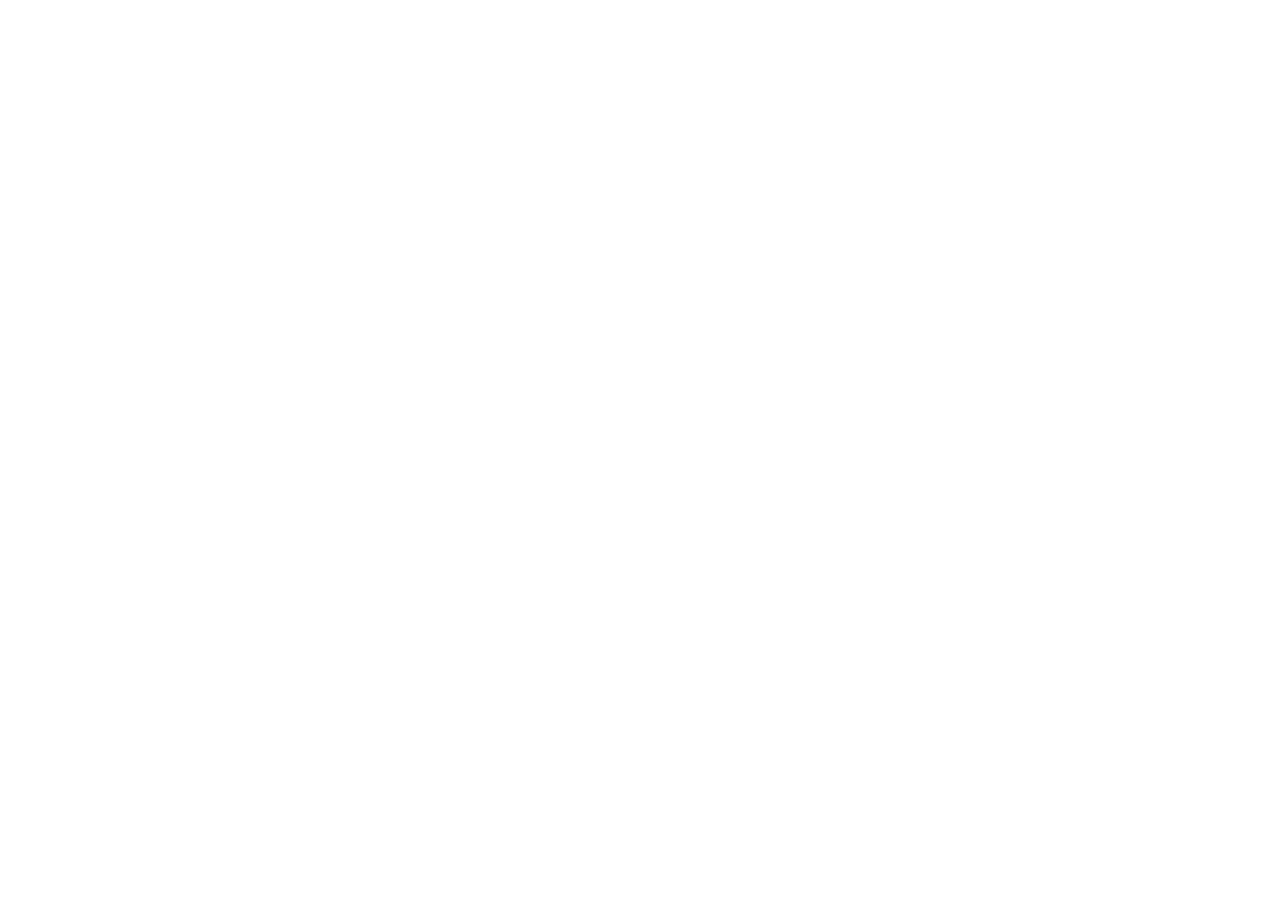
==== parallaxWebsite/index.html @ 82a9b636 "basicProjects" ====
<!DOCTYPE html>
<html lang="en">
<head>
    <meta charset="UTF-8">
    <meta name="viewport" content="width=device-width, initial-scale=1.0">
    <title>Document</title>
    <link rel="stylesheet" href="style.css">
</head>
<body>
    

</body>
</html>
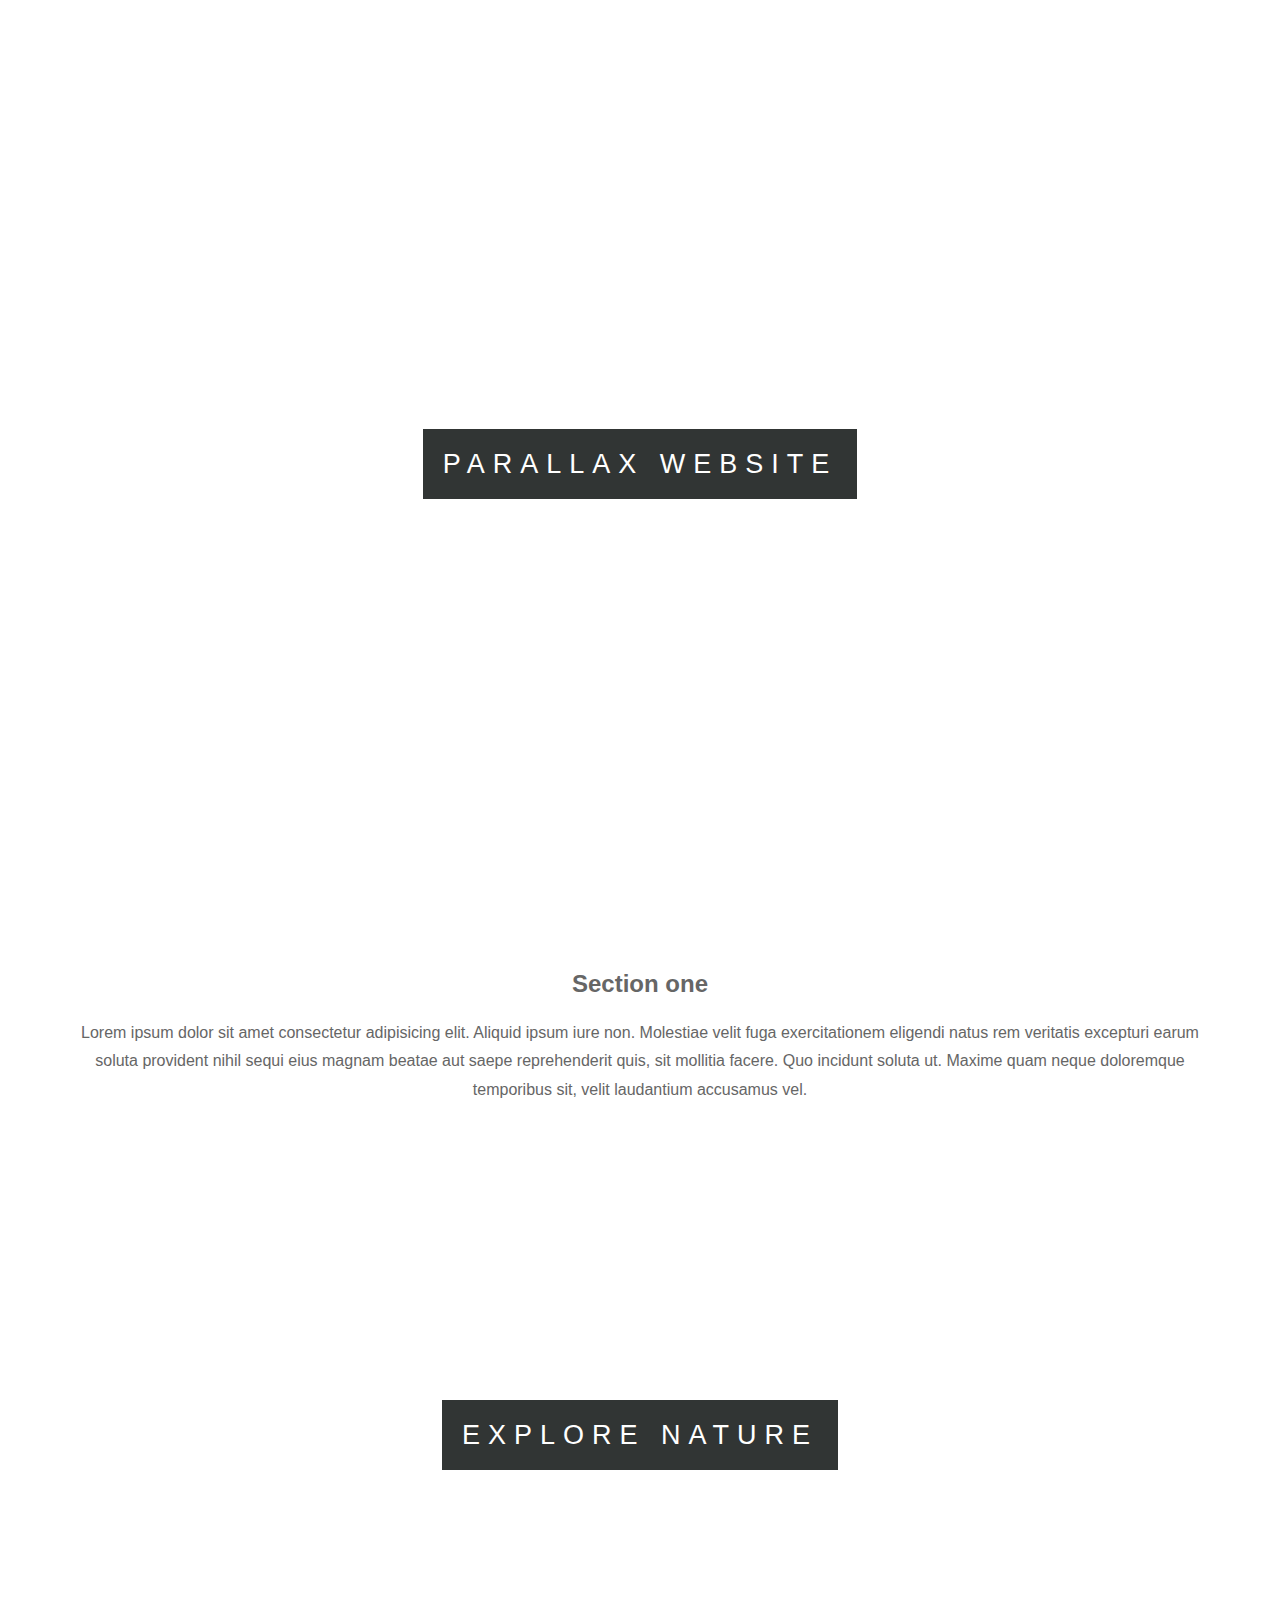
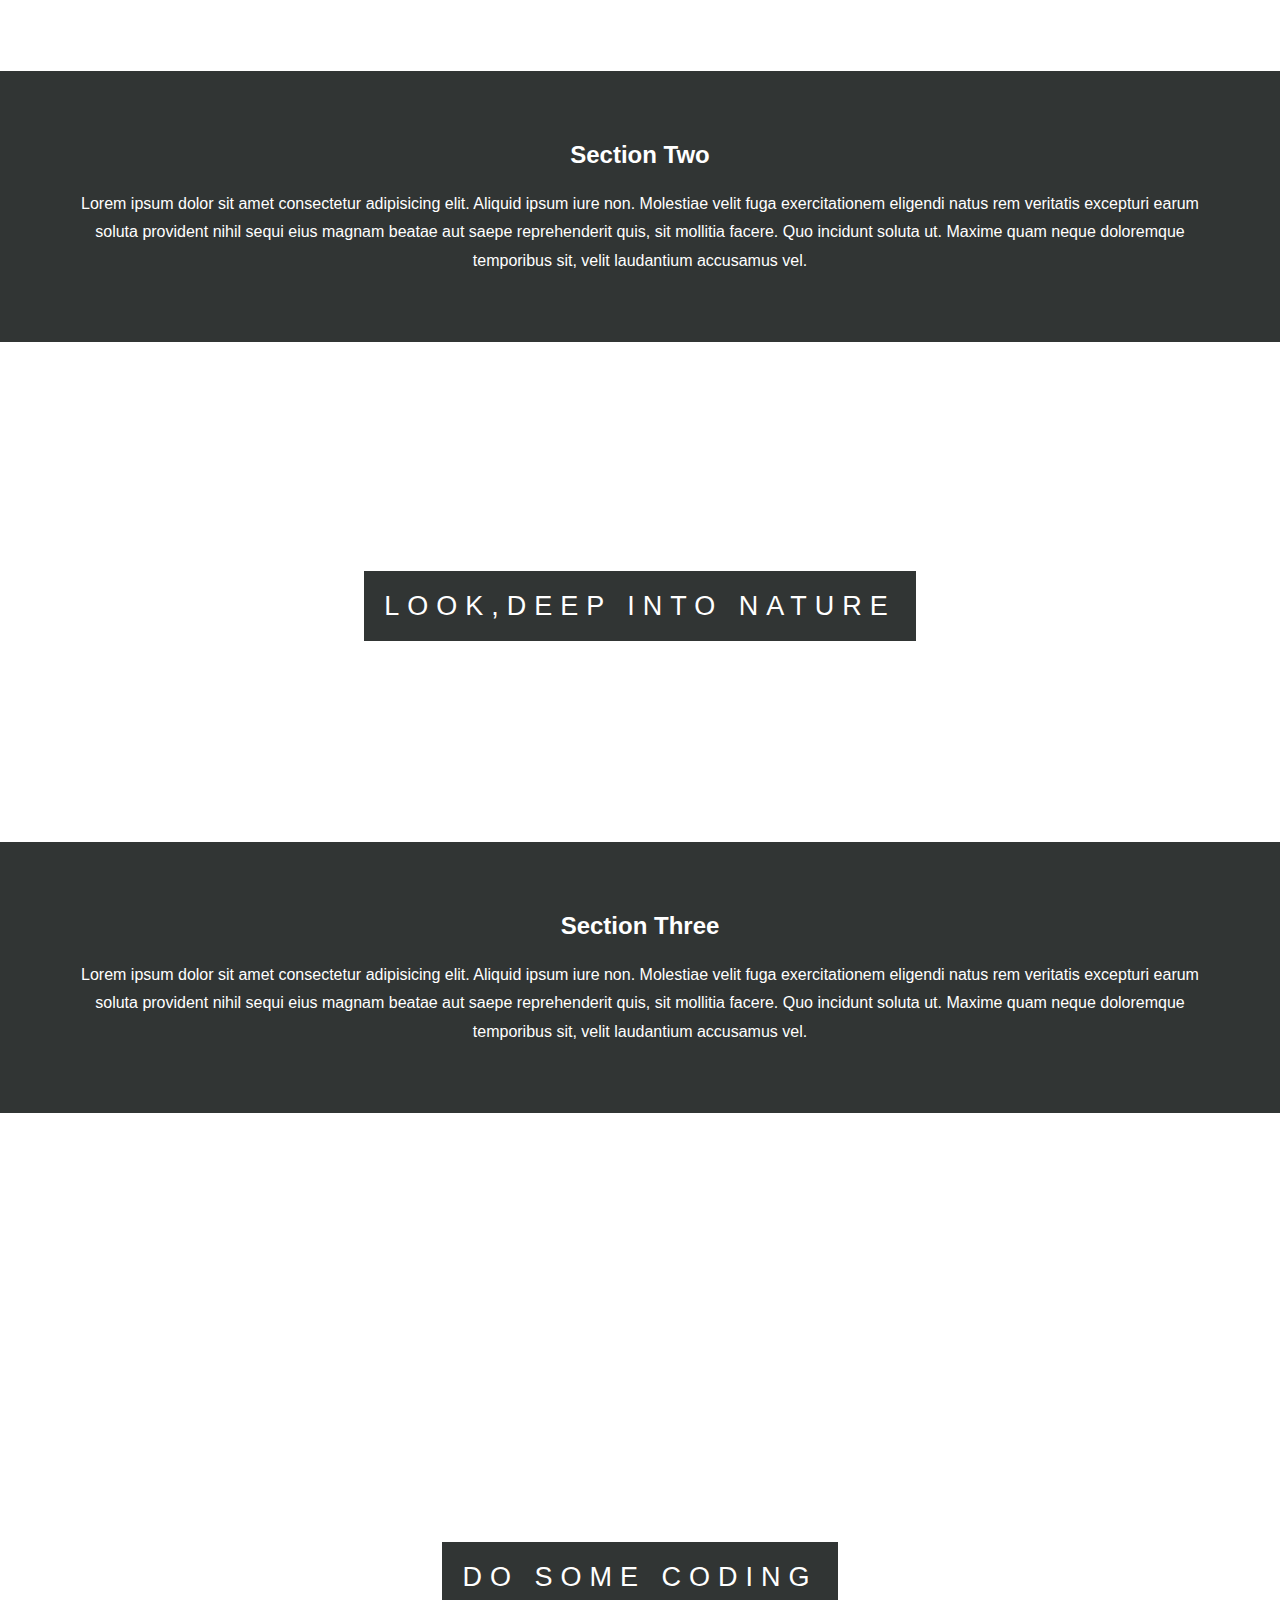
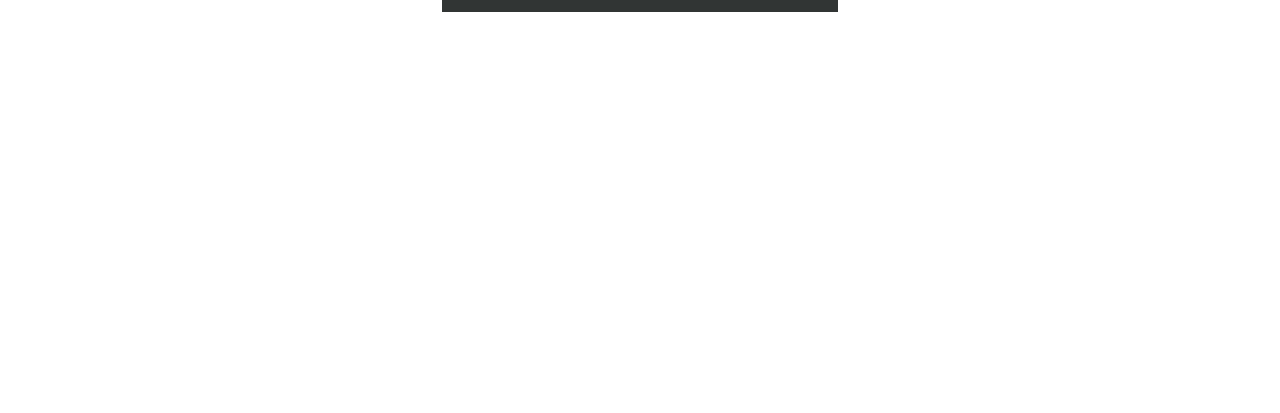
==== commit ec5689d5: "build newWEbPage" ====
--- a/parallaxWebsite/index.html
+++ b/parallaxWebsite/index.html
@@ -3,11 +3,79 @@
 <head>
     <meta charset="UTF-8">
     <meta name="viewport" content="width=device-width, initial-scale=1.0">
-    <title>Document</title>
+    <title>Parallax Website</title>
     <link rel="stylesheet" href="style.css">
 </head>
 <body>
     
+        <section class="pimg1">
+                <div class="ptext">
+                    <span class="textBg">Parallax Website</span>
 
+                </div>
+
+
+        </section>
+
+        <section class="section section-light">
+            <h2>Section one</h2>
+
+            <p>
+                Lorem ipsum dolor sit amet consectetur adipisicing elit. Aliquid ipsum iure non. Molestiae velit fuga exercitationem eligendi natus rem veritatis excepturi earum soluta provident nihil sequi eius magnam beatae aut saepe reprehenderit quis, sit mollitia facere. Quo incidunt soluta ut. Maxime quam neque doloremque temporibus sit, velit laudantium accusamus vel.
+            </p>
+
+        </section>
+
+
+        <section class="pimg2">
+            <div class="ptext">
+                <span class="textBg">Explore Nature</span>
+
+            </div>
+
+
+    </section> 
+
+            <section class="section section-dark">
+                <h2>Section Two</h2>
+
+                <p>
+                    Lorem ipsum dolor sit amet consectetur adipisicing elit. Aliquid ipsum iure non. Molestiae velit fuga exercitationem eligendi natus rem veritatis excepturi earum soluta provident nihil sequi eius magnam beatae aut saepe reprehenderit quis, sit mollitia facere. Quo incidunt soluta ut. Maxime quam neque doloremque temporibus sit, velit laudantium accusamus vel.
+                </p>
+
+            </section>
+
+            <section class="pimg3">
+                <div class="ptext">
+                    <span class="textBg">Look,Deep into Nature</span>
+    
+                </div>
+    
+    
+        </section> 
+
+
+        <section class="section section-dark">
+            <h2>Section Three</h2>
+
+            <p>
+                Lorem ipsum dolor sit amet consectetur adipisicing elit. Aliquid ipsum iure non. Molestiae velit fuga exercitationem eligendi natus rem veritatis excepturi earum soluta provident nihil sequi eius magnam beatae aut saepe reprehenderit quis, sit mollitia facere. Quo incidunt soluta ut. Maxime quam neque doloremque temporibus sit, velit laudantium accusamus vel.
+            </p>
+
+        </section>
+
+
+        <section class="pimg1">
+            <div class="ptext">
+                <span class="textBg">Do some coding</span>
+
+            </div>
+
+
+    </section>
+
+
+    
+ 
 </body>
 </html>--- a/parallaxWebsite/style.css
+++ b/parallaxWebsite/style.css
@@ -0,0 +1,64 @@
+html,body
+{
+    height: 100%;
+    margin: 0;
+    font-size: 16px;
+    font-family: "Lato",sans-serif;
+    font-weight:400;
+    line-height: 1.8em;
+    color: #666;
+}
+.pimg1{
+    background-image: url(image/image1.png);
+    min-height: 100%;
+   
+}
+.pimg2
+{
+    background-image: url(image/image2.png);
+    min-height: 500px;
+}
+.pimg3
+{
+    background-image: url(image/image3.png);
+    min-height: 500px;
+}
+.pimg1,.pimg2,.pimg3{
+    position: relative;
+    background-position: center;
+    background-size: cover;
+    background-repeat: no-repeat; 
+}
+.ptext
+{
+    position: absolute;
+    top:50%;
+    width:100%;
+    text-align: center;
+    color:black;
+    font-size:27px;
+    letter-spacing: 8px;
+    text-transform: uppercase;
+   
+}
+.textBg
+{
+    background: #313534;
+    color:#fff;
+    padding:20px
+}
+.section
+{
+    padding:50px 80px;
+    text-align:center;
+}
+.section-light
+{
+    background-color: #fff;
+    color:#666;
+
+}
+.section-dark{
+    background: #313534;
+    color:#fff;
+}